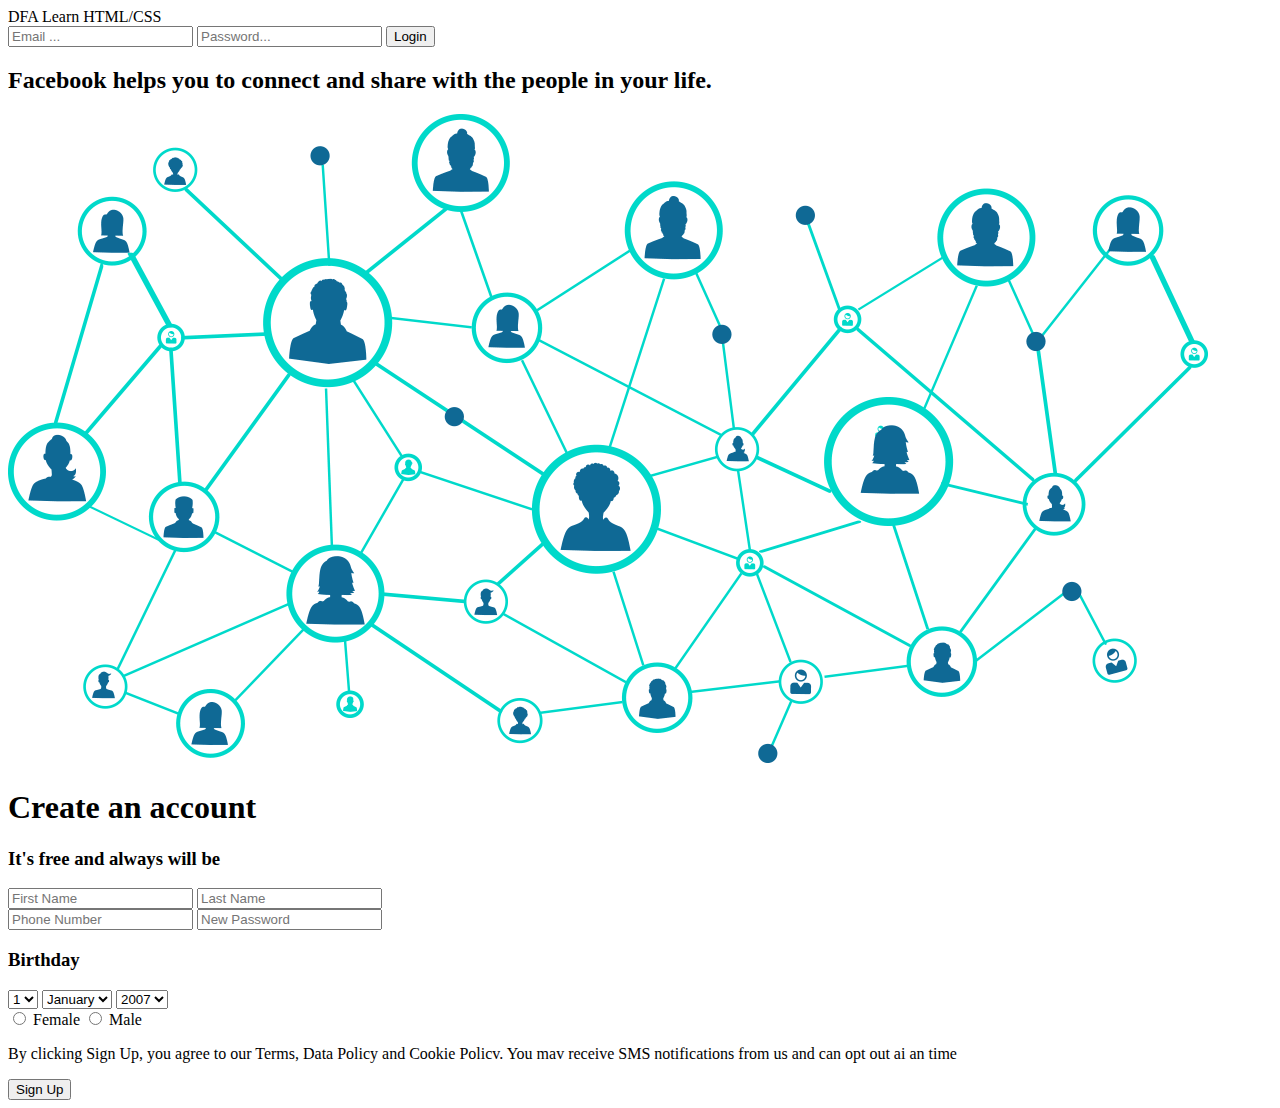
==== index.html @ bb2d4e50 "first commit" ====
<!DOCTYPE html>
<html lang="en">
<head>
    <meta charset="UTF-8">
    <meta http-equiv="X-UA-Compatible" content="IE=edge">
    <meta name="viewport" content="width=device-width, initial-scale=1.0">
    <title>Document</title>
</head>
<body>
    <div>
        <header>DFA Learn HTML/CSS</header>
    </div>
    <div>
        <form action="" method="post">
            <input type="email" name="username" id="email-login" placeholder="Email ...">
            <input type="password" name="password" id="password-login" placeholder="Password..." >
            <input type="button" value="Login">
        </form>
    </div>
    <h2>Facebook helps you to connect and share with the people in your life.</h2>
    <img src="./img/peopleNetwork.png" alt="people network map">
    <h1>Create an account</h1>
    <h3>It's free and always will be</h3>
    <form action="" method="post">
        <div>
            <input type="text" name="firstName" id="first-name" placeholder="First Name">
            <input type="text" name="lastName" id="last-name" placeholder="Last Name">
        </div>
        <div>
            <input type="tel" name="phoneNumber" id="phone-number" placeholder="Phone Number">
            <input type="password" name="newPassword" id="new-password" placeholder="New Password">
        </div>
        
        <div>
            <h3>Birthday</h3>
        <select name="dayDropdown" id="day-dropdown">
            <option value="1">
                1
            </option>
        </select>
        <select name="monthDropdown" id="month-dropdown">
            <option value="January">
                January
            </option>
        </select>
        <select name="yearDropdown" id="year-dropdown">
            <option value="2007">
                2007
            </option>
        </select>
        </div>

        <div>
            <form action="" method="post">
                
                <input type="radio" name="gender" id="Female">
                <label for="Female">Female</label>
                
                <input type="radio" name="gender" id="Male">
                <label for="Male">Male</label>
            </form>
        </div>
        
        <p>By clicking Sign Up, you agree to our Terms, Data Policy and Cookie
            Policv. You mav receive SMS notifications from us and can opt out ai
            an time
        </p>
        <input type="button" value="Sign Up">

    </form>
</body>
</html>
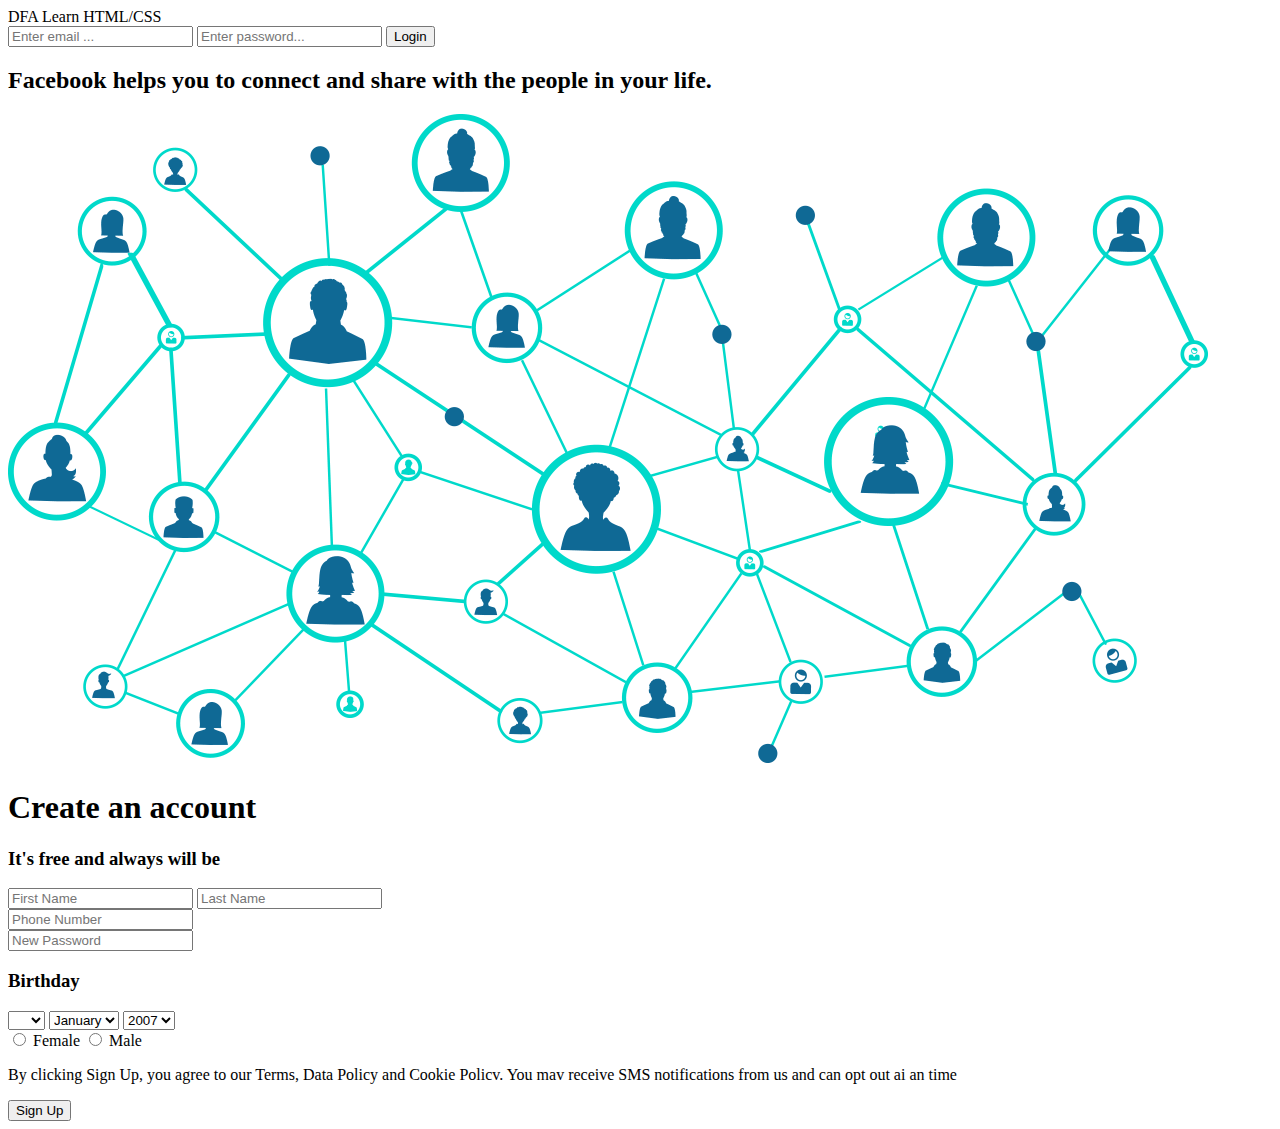
==== commit c38cb157: "some JS" ====
--- a/index.html
+++ b/index.html
@@ -4,7 +4,8 @@
     <meta charset="UTF-8">
     <meta http-equiv="X-UA-Compatible" content="IE=edge">
     <meta name="viewport" content="width=device-width, initial-scale=1.0">
-    <title>Document</title>
+    <title>Facebook</title>
+    
 </head>
 <body>
     <div>
@@ -12,8 +13,8 @@
     </div>
     <div>
         <form action="" method="post">
-            <input type="email" name="username" id="email-login" placeholder="Email ...">
-            <input type="password" name="password" id="password-login" placeholder="Password..." >
+            <input type="email" name="username" id="email-login" placeholder="Enter email ..." >
+            <input type="password" name="password" id="password-login" placeholder="Enter password..." >
             <input type="button" value="Login">
         </form>
     </div>
@@ -28,20 +29,20 @@
         </div>
         <div>
             <input type="tel" name="phoneNumber" id="phone-number" placeholder="Phone Number">
-            <input type="password" name="newPassword" id="new-password" placeholder="New Password">
+            
+        </div>
+        <input type="password" name="newPassword" id="new-password" placeholder="New Password">
+        <div>
+
         </div>
         
         <div>
             <h3>Birthday</h3>
         <select name="dayDropdown" id="day-dropdown">
-            <option value="1">
-                1
-            </option>
+            <option></option>
         </select>
         <select name="monthDropdown" id="month-dropdown">
-            <option value="January">
-                January
-            </option>
+            <option value="January">January</option>
         </select>
         <select name="yearDropdown" id="year-dropdown">
             <option value="2007">
@@ -68,5 +69,7 @@
         <input type="button" value="Sign Up">
 
     </form>
+    <script src="JSCode.js"></script>
 </body>
+
 </html>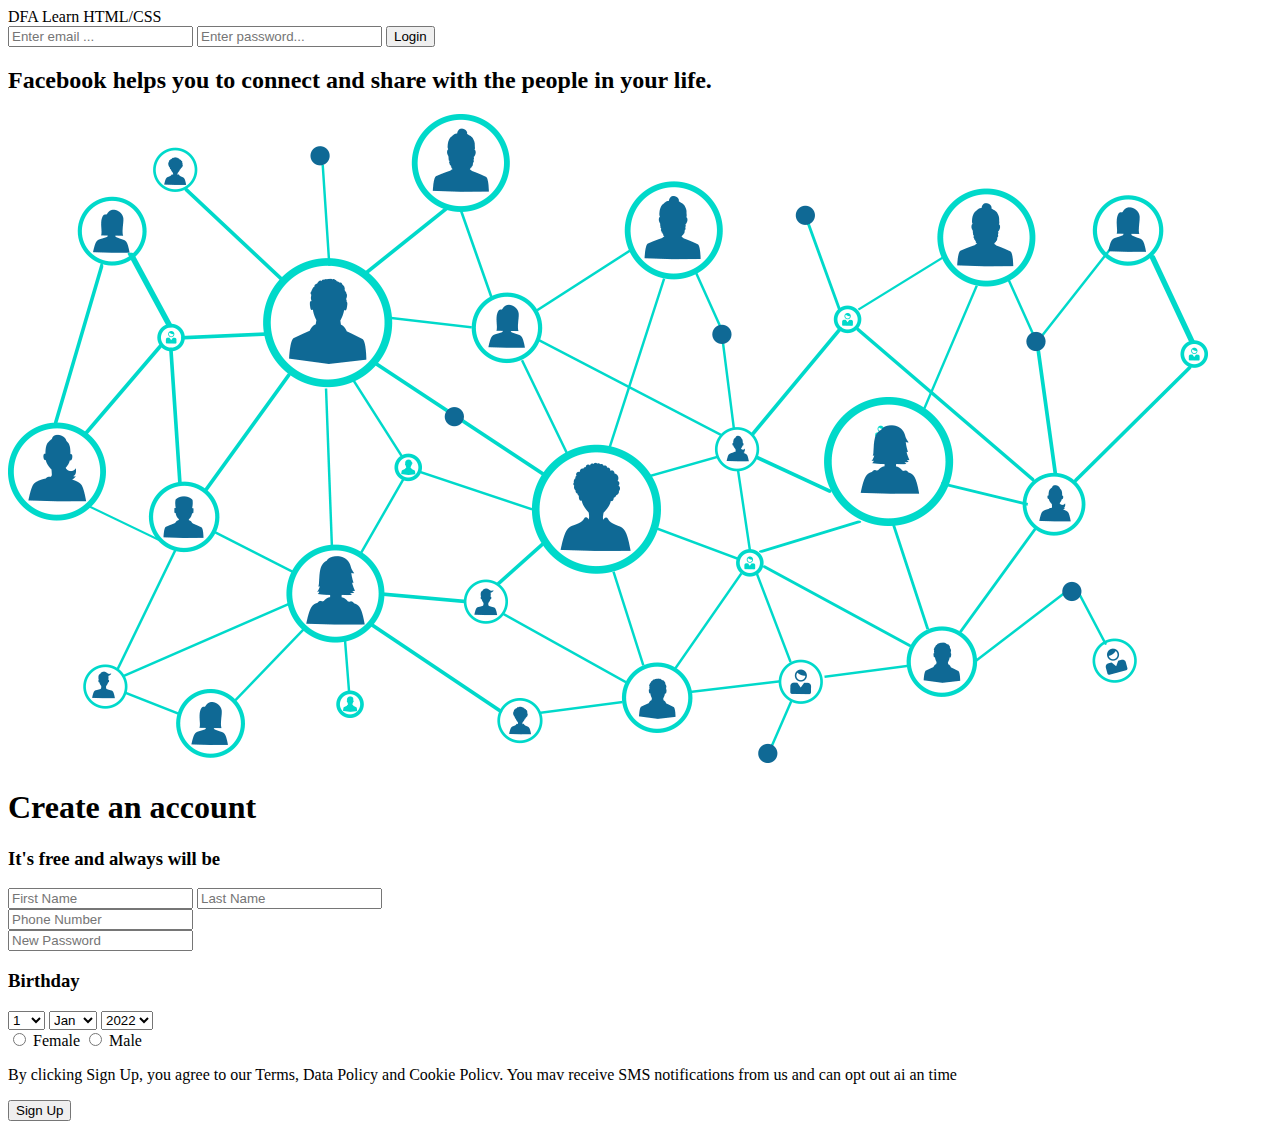
==== commit fddeadb2: "JS working" ====
--- a/index.html
+++ b/index.html
@@ -5,6 +5,7 @@
     <meta http-equiv="X-UA-Compatible" content="IE=edge">
     <meta name="viewport" content="width=device-width, initial-scale=1.0">
     <title>Facebook</title>
+    <link rel="stylesheet" href="style.css">
     
 </head>
 <body>
@@ -39,15 +40,10 @@
         <div>
             <h3>Birthday</h3>
         <select name="dayDropdown" id="day-dropdown">
-            <option></option>
         </select>
         <select name="monthDropdown" id="month-dropdown">
-            <option value="January">January</option>
         </select>
         <select name="yearDropdown" id="year-dropdown">
-            <option value="2007">
-                2007
-            </option>
         </select>
         </div>
 
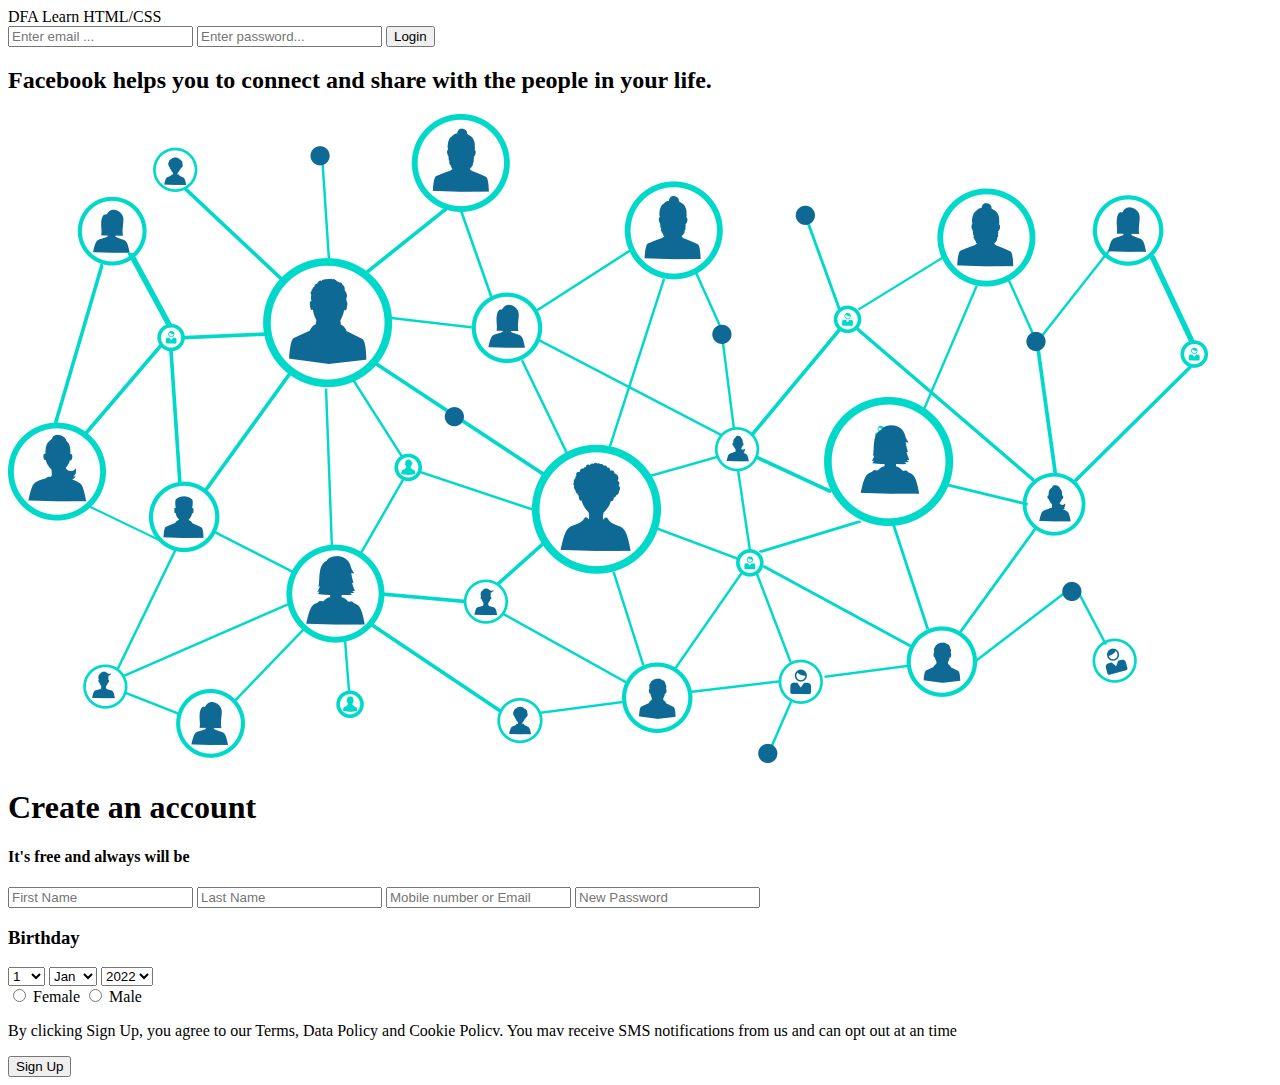
==== commit 9d6bbe58: "some tweaks" ====
--- a/index.html
+++ b/index.html
@@ -9,62 +9,61 @@
     
 </head>
 <body>
-    <div>
-        <header>DFA Learn HTML/CSS</header>
+    <div class="Banner">
+        <div class="Header" id="Title">
+           <header>DFA Learn HTML/CSS</header>
+        </div>
+        <div class="Header" id="login">
+            <form class="login" action="" method="post">
+                <input type="email" name="username" id="email-login" placeholder="Enter email ..." >
+                <input type="password" name="password" id="password-login" placeholder="Enter password..." >
+                <input type="button" value="Login" id="loginButton">
+            </form>
+        </div>
     </div>
-    <div>
-        <form action="" method="post">
-            <input type="email" name="username" id="email-login" placeholder="Enter email ..." >
-            <input type="password" name="password" id="password-login" placeholder="Enter password..." >
-            <input type="button" value="Login">
-        </form>
-    </div>
-    <h2>Facebook helps you to connect and share with the people in your life.</h2>
-    <img src="./img/peopleNetwork.png" alt="people network map">
-    <h1>Create an account</h1>
-    <h3>It's free and always will be</h3>
-    <form action="" method="post">
-        <div>
-            <input type="text" name="firstName" id="first-name" placeholder="First Name">
-            <input type="text" name="lastName" id="last-name" placeholder="Last Name">
+    <div class="main">
+        <div class="runner green" id="info">
+            <h2 id="Welcome">Facebook helps you to connect and share with the people in your life.</h2>
+            <img src="./img/peopleNetwork.png" alt="people network map">
         </div>
-        <div>
-            <input type="tel" name="phoneNumber" id="phone-number" placeholder="Phone Number">
-            
-        </div>
-        <input type="password" name="newPassword" id="new-password" placeholder="New Password">
-        <div>
+        <div class="runner red" id="signUp">
+            <h1>Create an account</h1>
+            <h4>It's free and always will be</h4>
+            <form action="" method="post">
+                <input type="text" name="firstName" id="first-name" placeholder="First Name" required>
+                <input type="text" name="lastName" id="last-name" placeholder="Last Name" required>
+                <input type="text" name="phoneNumber" id="phone-number" placeholder="Mobile number or Email" required>
+                <input type="password" name="newPassword" id="new-password" placeholder="New Password" required>
+
+                <h3 id="birthday">Birthday</h3>
+                <div class="dropbox" id="DB">
+                    <select name="dayDropdown" id="day-dropdown" required>
+                    </select>
+                    <select name="monthDropdown" id="month-dropdown" required>
+                    </select>
+                    <select name="yearDropdown" id="year-dropdown" required>
+                    </select>
+                </div>
+        
+                <form action="" method="post" id="gender">
+                    <input type="radio" name="gender" id="Female">
+                    <label for="Female">Female</label>
+                    
+                    <input type="radio" name="gender" id="Male" required>
+                    <label for="Male">Male</label>
+                </form>
+                
+                <p id="disclaimer">By clicking Sign Up, you agree to our Terms, Data Policy and Cookie
+                    Policv. You mav receive SMS notifications from us and can opt out at
+                    an time
+                </p>
+                <input type="submit" value="Sign Up" id="submit">
+        
+            </form>
 
         </div>
-        
-        <div>
-            <h3>Birthday</h3>
-        <select name="dayDropdown" id="day-dropdown">
-        </select>
-        <select name="monthDropdown" id="month-dropdown">
-        </select>
-        <select name="yearDropdown" id="year-dropdown">
-        </select>
-        </div>
 
-        <div>
-            <form action="" method="post">
-                
-                <input type="radio" name="gender" id="Female">
-                <label for="Female">Female</label>
-                
-                <input type="radio" name="gender" id="Male">
-                <label for="Male">Male</label>
-            </form>
-        </div>
-        
-        <p>By clicking Sign Up, you agree to our Terms, Data Policy and Cookie
-            Policv. You mav receive SMS notifications from us and can opt out ai
-            an time
-        </p>
-        <input type="button" value="Sign Up">
-
-    </form>
+    </div>
     <script src="JSCode.js"></script>
 </body>
 
